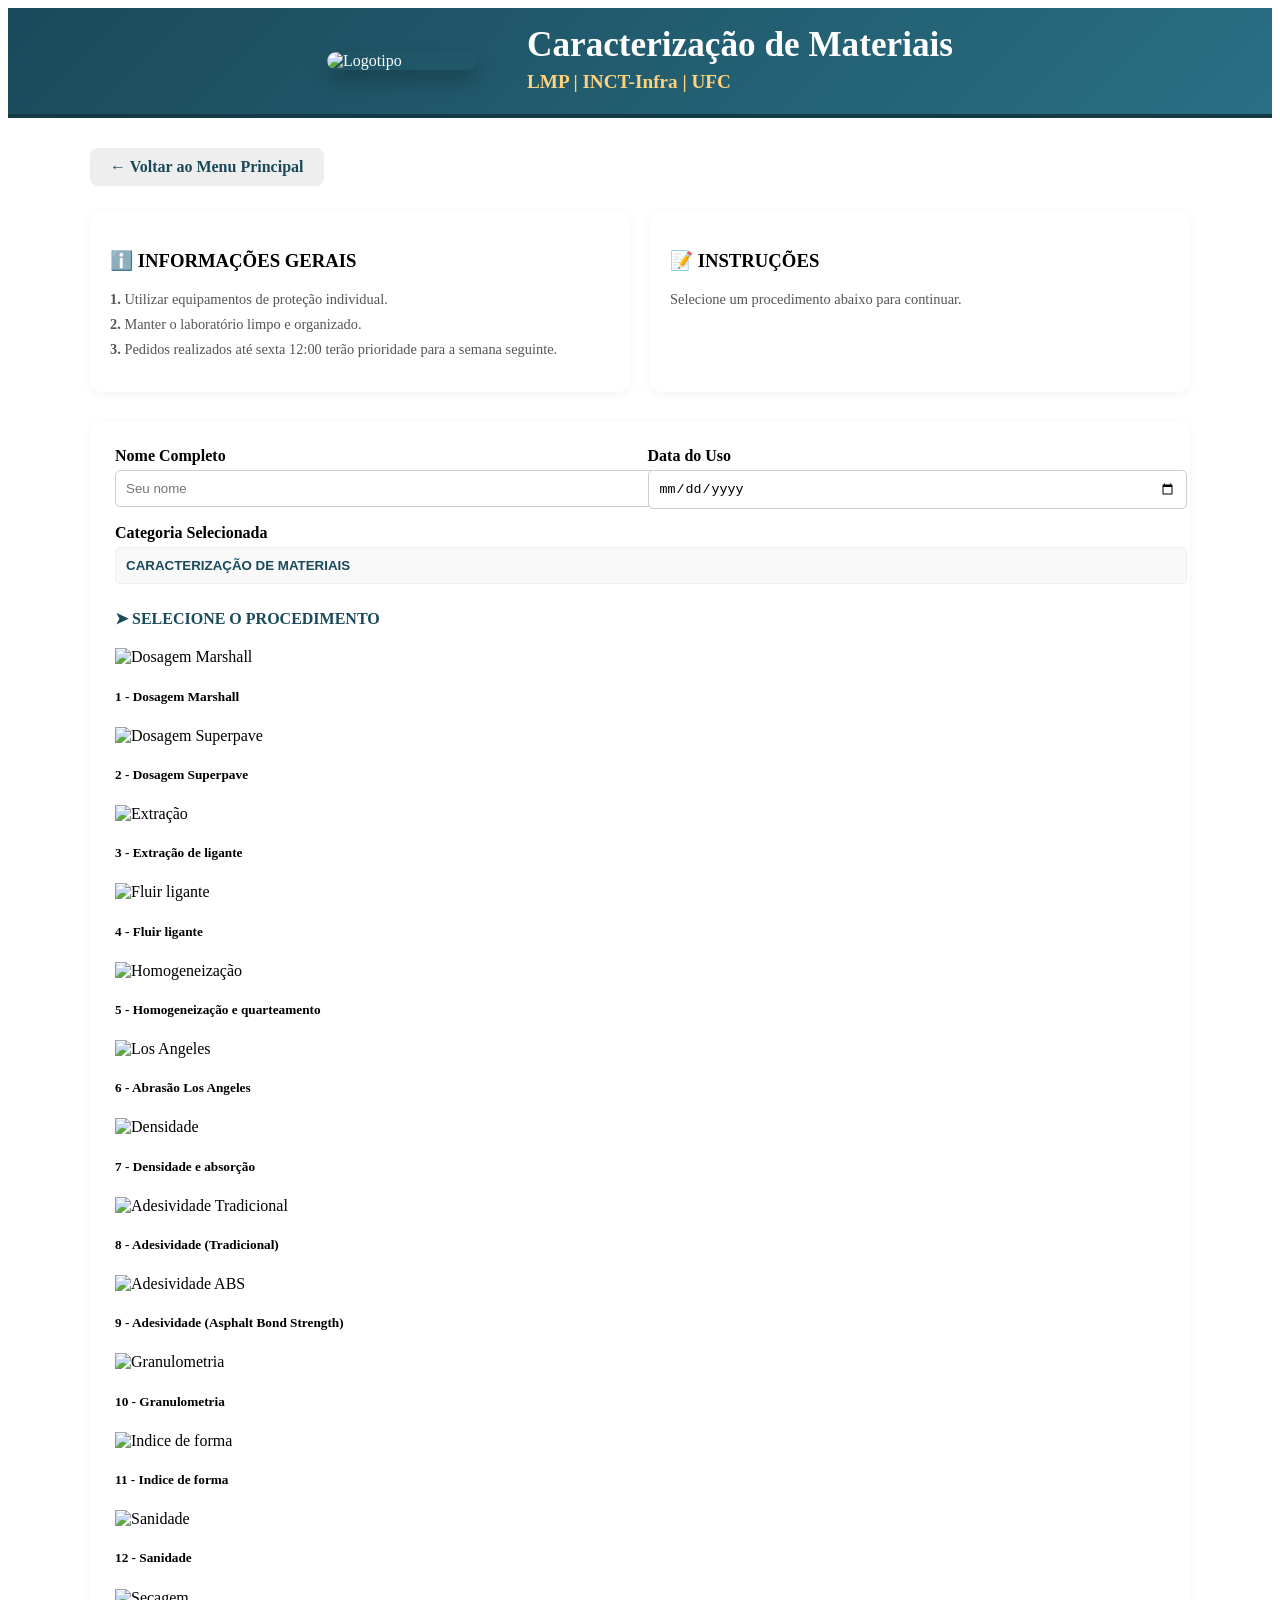
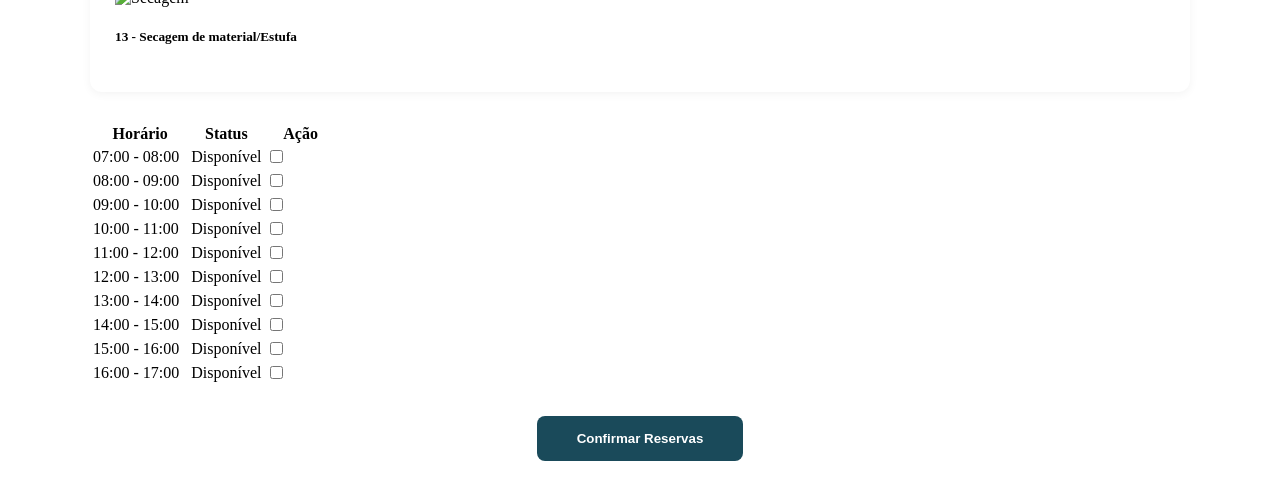
==== caracterizacao.html @ 2abd1af2 "Update caracterizacao.html" ====
<!DOCTYPE html> 
<html lang="pt-br">  
<head>  
    <meta charset="UTF-8">  
    <meta name="viewport" content="width=device-width, initial-scale=1.0">  
    <title>Caracterização | Lab Misturas Asfálticas</title>  
    <link rel="stylesheet" href="style.css">  
    <link href="https://fonts.googleapis.com/css2?family=Inter:wght@400;500;700;900&display=swap" rel="stylesheet">
</head>
<body>
    <header class="main-header" style="background: linear-gradient(135deg, #1A4A5A 0%, #2a6f84 100%); padding: 16px 0; color: white; border-bottom: 4px solid #143a46; position: relative; overflow: hidden;"> 
        <div style="position: absolute; top: 0; right: 0; width: 45%; height: 100%; background: url('img/pavimento.jpg') no-repeat center right; background-size: cover; opacity: 0.15; pointer-events: none; z-index: 0;"></div> 
        <div class="container" style="display: flex; align-items: center; justify-content: center; gap: 50px; max-width: 1100px; margin: 0 auto; position: relative; z-index: 1;"> 
            <img src="img/foto.png" alt="Logotipo" style="width: 150px; border-radius: 15px; box-shadow: 0 10px 20px rgba(0,0,0,0.25);"> 
            <div style="text-align: left;"> 
                <h1 style="margin: 0; font-size: 2.2rem; font-weight: 900; line-height: 1.2;">Caracterização de Materiais</h1> 
                <p style="margin: 5px 0; font-size: 1.2rem; font-weight: 600; color: #FFD27D;">LMP | INCT-Infra | UFC</p> 
            </div> 
        </div> 
    </header> 

    <main class="container" style="max-width: 1100px; margin: 30px auto; padding: 0 20px;">
        
        <a href="index.html" class="btn-voltar" style="text-decoration:none; display:inline-block; margin-bottom: 25px; padding: 10px 20px; background: #eee; border-radius: 8px; color: #1A4A5A; font-weight: bold;">← Voltar ao Menu Principal</a>

        <section class="info-section" style="display: grid; grid-template-columns: 1fr 1fr; gap: 20px; margin-bottom: 30px;"> 
            <div class="card info-geral" style="background: #fff; padding: 20px; border-radius: 12px; box-shadow: 0 2px 10px rgba(0,0,0,0.05);"> 
                <h3><span class="icon">ℹ️</span> INFORMAÇÕES GERAIS</h3> 
                <ul style="list-style: none; padding: 0; font-size: 0.9rem; color: #555;"> 
                    <li style="margin-bottom: 8px;"><strong>1.</strong> Utilizar equipamentos de proteção individual.</li> 
                    <li style="margin-bottom: 8px;"><strong>2.</strong> Manter o laboratório limpo e organizado.</li> 
                    <li style="margin-bottom: 8px;"><strong>3.</strong> Pedidos realizados até sexta 12:00 terão prioridade para a semana seguinte.</li> 
                </ul> 
            </div> 
            <div class="card instrucoes" id="container-instrucoes" style="background: #fff; padding: 20px; border-radius: 12px; box-shadow: 0 2px 10px rgba(0,0,0,0.05);"> 
                <h3><span class="icon">📝</span> INSTRUÇÕES</h3> 
                <p id="texto-instrucoes" style="font-size: 0.9rem; color: #555;">Selecione um procedimento abaixo para continuar.</p> 
            </div> 
        </section> 

        <section class="booking-section card" style="background: #fff; padding: 25px; border-radius: 12px; box-shadow: 0 2px 10px rgba(0,0,0,0.05);"> 
            <div class="form-grid" style="display: grid; grid-template-columns: 1fr 1fr; gap: 15px; margin-bottom: 25px;"> 
                <div class="input-group"> 
                    <label style="display: block; font-weight: 600; margin-bottom: 5px;">Nome Completo</label> 
                    <input type="text" id="nome" placeholder="Seu nome" style="width: 100%; padding: 10px; border: 1px solid #ccc; border-radius: 5px;"> 
                </div> 
                <div class="input-group"> 
                    <label style="display: block; font-weight: 600; margin-bottom: 5px;">Data do Uso</label> 
                    <input type="date" id="data" style="width: 100%; padding: 10px; border: 1px solid #ccc; border-radius: 5px;"> 
                </div> 
                <div class="input-group" style="grid-column: span 2;">
                    <label style="display: block; font-weight: 600; margin-bottom: 5px;">Categoria Selecionada</label>
                    <input type="text" id="categoria-display" value="CARACTERIZAÇÃO DE MATERIAIS" readonly style="width: 100%; padding: 10px; border: 1px solid #eee; background: #f9f9f9; border-radius: 5px; font-weight: bold; color: #1A4A5A;">
                </div>
            </div> 

            <h4 class="section-title-cards" style="margin-bottom: 20px; color: #1A4A5A;">➤ SELECIONE O PROCEDIMENTO</h4> 

            <div class="cards-container" id="container-cards-padrao">
                <div class="ensaio-card" onclick="selecionarEnsaio(this, 'Dosagem Marshall', 'Estufa 1, 2, 3, Misturador, Compactador Marshall, Balança 1', true, 'img/dnit-043_2004-me.pdf')"> 
                    <img src="img/Marshall.jpeg" alt="Dosagem Marshall"> 
                    <div class="info"><h5>1 - Dosagem Marshall</h5></div>
                </div> 
                <div class="ensaio-card" onclick="selecionarEnsaio(this, 'Dosagem Superpave', 'Estufa, Conjunto Rice Test, Bomba de Vácuo, Balança 1', true, 'img/superpave.pdf')"> 
                    <img src="img/superpave.jpeg" alt="Dosagem Superpave"> 
                    <div class="info"><h5>2 - Dosagem Superpave</h5></div> 
                </div> 
                <div class="ensaio-card" onclick="selecionarEnsaio(this, 'Extração de ligante', 'Estufa 1, Rotarex or Extrator Soxhlet, Balança 1', false, 'img/dnit-144_2014-me.pdf')"> 
                    <img src="img/rotarex.jpeg" alt="Extração"> 
                    <div class="info"><h5>3 - Extração de ligante</h5></div> 
                </div> 
                <div class="ensaio-card" onclick="selecionarEnsaio(this, 'Fluir ligante', 'Bucha de fluidez, Estufa, Cronômetro', false, '#')"> 
                    <img src="img/fluir.jpeg" alt="Fluir ligante"> 
                    <div class="info"><h5>4 - Fluir ligante</h5></div> 
                </div> 
                <div class="ensaio-card" onclick="selecionarEnsaio(this, 'Homogeneização e quarteamento', 'Quarteador de solo, Bandejas, Espátulas', false, 'img/dnit-147_2014-me.pdf')"> 
                    <img src="img/quarte.jpeg" alt="Homogeneização"> 
                    <div class="info"><h5>5 - Homogeneização e quarteamento</h5></div> 
                </div> 
                <div class="ensaio-card" onclick="selecionarEnsaio(this, 'Abrasão Los Angeles', 'Máquina Los Angeles, Jogo de Peneiras, Balança 1', false, 'img/dnit-164_2013-me.pdf')"> 
                    <img src="img/la.jpeg" alt="Los Angeles"> 
                    <div class="info"><h5>6 - Abrasão Los Angeles</h5></div> 
                </div> 
                <div class="ensaio-card" onclick="selecionarEnsaio(this, 'Densidade e absorção', 'Picnômetros, Banho-maria, Balança hidrostática', false, 'img/dnit-117_2010-me.pdf')"> 
                    <img src="img/dens.jpeg" alt="Densidade"> 
                    <div class="info"><h5>7 - Densidade e absorção</h5></div> 
                </div> 
                <div class="ensaio-card" onclick="selecionarEnsaio(this, 'Adesividade (Tradicional)', 'Estufa, Placas de vidro, Agregados', false, 'img/dnit-078_2006-me.pdf')"> 
                    <img src="img/adesiv.jpeg" alt="Adesividade Tradicional"> 
                    <div class="info"><h5>8 - Adesividade (Tradicional)</h5></div> 
                </div> 
                <div class="ensaio-card" onclick="selecionarEnsaio(this, 'Adesividade (Asphalt Bond Strength)', 'Pneumatic Adhesion Tester (PAT), Pastilhas, Estufa', false, '#')"> 
                    <img src="img/abs.jpeg" alt="Adesividade ABS"> 
                    <div class="info"><h5>9 - Adesividade (Asphalt Bond Strength)</h5></div> 
                </div> 
                <div class="ensaio-card" onclick="selecionarEnsaio(this, 'Granulometria', 'Agitador de peneiras, Jogo de peneiras, Balança', false, 'img/dnit-011_2004-me.pdf')"> 
                    <img src="img/granu.jpeg" alt="Granulometria"> 
                    <div class="info"><h5>10 - Granulometria</h5></div> 
                </div> 
                <div class="ensaio-card" onclick="selecionarEnsaio(this, 'Indice de forma', 'Paquímetro, Agulha de forma, Bandejas', false, 'img/dnit-014_2004-me.pdf')"> 
                    <img src="img/if.jpeg" alt="Indice de forma"> 
                    <div class="info"><h5>11 - Indice de forma</h5></div>
                </div> 
                <div class="ensaio-card" onclick="selecionarEnsaio(this, 'Sanidade', 'Solução de sulfato, Estufa, Peneiras', false, 'img/dnit-089_2006-me.pdf')"> 
                    <img src="img/sani.jpeg" alt="Sanidade"> 
                    <div class="info"><h5>12 - Sanidade</h5></div> 
                </div> 
                <div class="ensaio-card" onclick="selecionarEnsaio(this, 'Secagem de material/Estufa', 'Estufa de circulação forçada, Bandejas', false, '#')"> 
                    <img src="img/estufa.jpeg" alt="Secagem"> 
                    <div class="info"><h5>13 - Secagem de material/Estufa</h5></div> 
                </div> 
            </div>

            <div id="container-detalhes" class="detalhes-ensaio" style="display:none; margin-top: 25px;"> 
                <div class="detalhes-grid"> 
                    <div id="opcoes-marshall" style="display:none;" class="detalhes-item"> 
                        <label>Estado da Mistura:</label> 
                        <div> 
                            <button class="btn-opcao" id="btn-massa" onclick="definirSubtipo('Massa Solta', this)">Massa Solta</button> 
                            <button class="btn-opcao" id="btn-compacta" onclick="definirSubtipo('Mistura Compactada', this)">Mistura Compactada</button> 
                        </div> 
                    </div> 
                    <div class="detalhes-item"> 
                        <label>Qtd. Amostras:</label> 
                        <input type="number" id="qtd-amostras" class="input-detalhe" value="1" min="1" onchange="atualizarDadosFinais()"> 
                    </div> 
                </div> 
            </div> 

            <div id="caixa-equipamentos" class="equipamentos-info" style="display:none; margin-top: 15px;"> 
                <h4>🛠️ Equipamentos Necessários:</h4> 
                <p id="lista-equipamentos"></p> 
            </div> 
            <input type="hidden" id="maquina" value="">
        </section> 

        <section class="table-section" style="margin-top: 30px;"> 
            <table id="tabela-horarios"> 
                <thead> 
                    <tr><th style="width: 40%;">Horário</th><th style="width: 30%;">Status</th><th style="width: 30%;">Ação</th></tr> 
                </thead> 
                <tbody id="corpo-agenda"></tbody> 
            </table> 
        </section> 

        <div style="text-align: center; margin-top: 30px;">
            <button onclick="reservarSelecionados()" style="background: #1A4A5A; color: white; padding: 15px 40px; border: none; border-radius: 8px; font-weight: bold; cursor: pointer;">Confirmar Reservas</button>
        </div>
    </main> 

    <script src="script.js"></script>
    <script>
        let ensaioSelecionado = ""; 
        let subtipoSelecionado = ""; 

        // Carrega horários ao abrir a página
        window.addEventListener('load', () => { 
            carregarHorarios(); 
        }); 

        function carregarHorarios() {  
            const corpo = document.getElementById('corpo-agenda'); 
            let html = '';  
            for (let h = 7; h <= 16; h++) {  
                const intervalo = `${h.toString().padStart(2, '0')}:00 - ${(h + 1).toString().padStart(2, '0')}:00`;  
                html += `<tr> 
                            <td class="col-horario">${intervalo}</td> 
                            <td class="status-disponivel">Disponível</td> 
                            <td><input type="checkbox" name="selecionar-hora" value="${intervalo}"></td> 
                         </tr>`;  
            } 
            corpo.innerHTML = html;  
        } 

        function selecionarEnsaio(elemento, nome, equipamentos, ehMarshall, link) { 
            document.querySelectorAll('.ensaio-card').forEach(card => card.classList.remove('selected')); 
            elemento.classList.add('selected'); 
            
            ensaioSelecionado = nome; 
            subtipoSelecionado = ""; 

            document.getElementById('container-detalhes').style.display = "block"; 
            document.getElementById('opcoes-marshall').style.display = ehMarshall ? "block" : "none"; 
            document.getElementById('caixa-equipamentos').style.display = "block"; 
            document.getElementById('lista-equipamentos').innerText = equipamentos; 
            document.getElementById('texto-instrucoes').innerText = `Você selecionou: ${nome}.`; 
            
            atualizarDadosFinais(); 
        } 

        function definirSubtipo(tipo, botao) { 
            document.querySelectorAll('.btn-opcao').forEach(btn => btn.classList.remove('active')); 
            botao.classList.add('active'); 
            subtipoSelecionado = " - " + tipo; 
            atualizarDadosFinais(); 
        } 

        function atualizarDadosFinais() { 
            const qtd = document.getElementById('qtd-amostras').value; 
            const categoria = document.getElementById('categoria-display').value;
            let textoFinal = `[${categoria}] ${ensaioSelecionado}${subtipoSelecionado} (${qtd} amostras)`; 
            document.getElementById('maquina').value = textoFinal; 
        }

        function reservarSelecionados() {
            const nome = document.getElementById('nome').value;
            const data = document.getElementById('data').value;
            const checkboxes = document.querySelectorAll('input[name="selecionar-hora"]:checked');

            if (!nome || !data || !ensaioSelecionado || checkboxes.length === 0) {
                alert("Por favor, preencha o nome, a data, escolha um ensaio e os horários.");
                return;
            }
            
            // Aqui executa a função de envio que estiver no seu script.js
            if (typeof window.reservarNoScript === "function") {
                window.reservarNoScript();
            } else {
                alert("Reserva registrada localmente. (Conecte o script.js para enviar ao Google Sheets)");
            }
        }
    </script>
</body> 
</html>
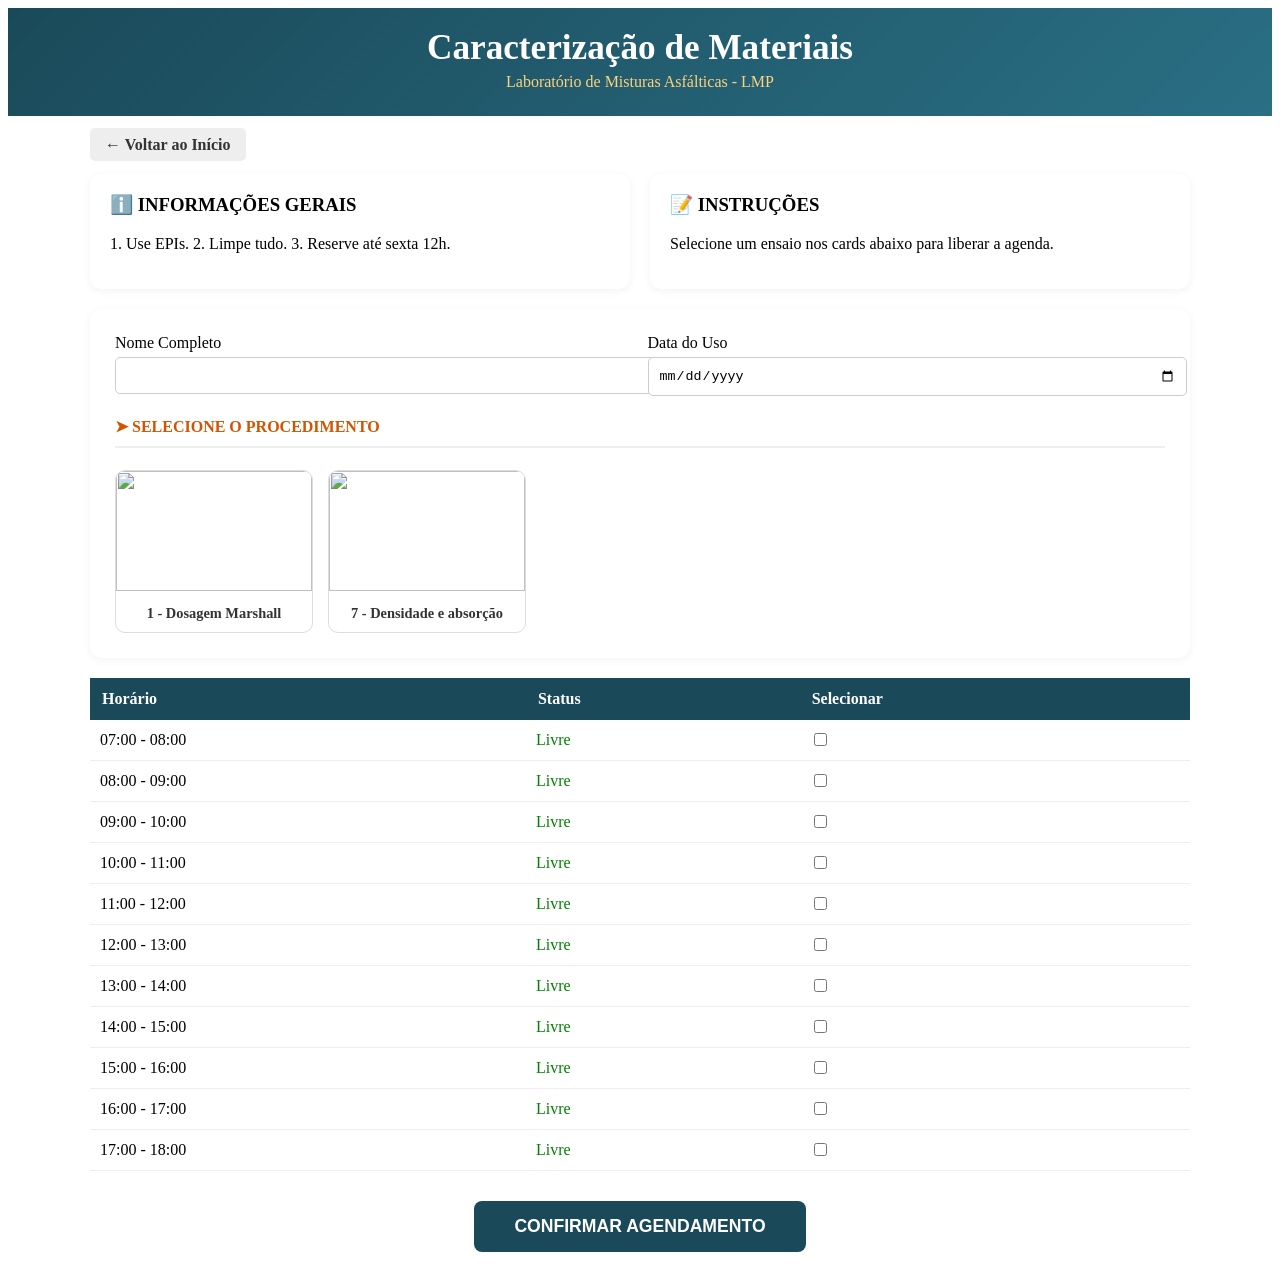
==== commit 988b44a1: "Update caracterizacao.html" ====
--- a/caracterizacao.html
+++ b/caracterizacao.html
@@ -6,219 +6,161 @@
     <title>Caracterização | Lab Misturas Asfálticas</title>  
     <link rel="stylesheet" href="style.css">  
     <link href="https://fonts.googleapis.com/css2?family=Inter:wght@400;500;700;900&display=swap" rel="stylesheet">
+    <style>
+        /* CSS de Emergência para garantir o layout da imagem */
+        .ensaio-card { border: 1px solid #ddd; border-radius: 10px; cursor: pointer; transition: 0.3s; overflow: hidden; background: white; }
+        .ensaio-card:hover { transform: translateY(-5px); box-shadow: 0 5px 15px rgba(0,0,0,0.1); }
+        .ensaio-card.selected { border: 3px solid #1A4A5A !important; background: #f0f7f9; }
+        .ensaio-card img { width: 100%; height: 120px; object-fit: cover; }
+        .ensaio-card .info { padding: 10px; text-align: center; }
+        .ensaio-card h5 { margin: 0; font-size: 0.9rem; color: #333; }
+        .btn-opcao { padding: 8px 15px; border: 1px solid #ccc; border-radius: 5px; cursor: pointer; margin-right: 5px; }
+        .btn-opcao.active { background: #FFD27D; border-color: #e6b800; font-weight: bold; }
+        table { width: 100%; border-collapse: collapse; margin-top: 20px; background: white; }
+        th { background: #1A4A5A; color: white; padding: 12px; text-align: left; }
+        td { padding: 10px; border-bottom: 1px solid #eee; }
+    </style>
 </head>
 <body>
-    <header class="main-header" style="background: linear-gradient(135deg, #1A4A5A 0%, #2a6f84 100%); padding: 16px 0; color: white; border-bottom: 4px solid #143a46; position: relative; overflow: hidden;"> 
-        <div style="position: absolute; top: 0; right: 0; width: 45%; height: 100%; background: url('img/pavimento.jpg') no-repeat center right; background-size: cover; opacity: 0.15; pointer-events: none; z-index: 0;"></div> 
-        <div class="container" style="display: flex; align-items: center; justify-content: center; gap: 50px; max-width: 1100px; margin: 0 auto; position: relative; z-index: 1;"> 
-            <img src="img/foto.png" alt="Logotipo" style="width: 150px; border-radius: 15px; box-shadow: 0 10px 20px rgba(0,0,0,0.25);"> 
-            <div style="text-align: left;"> 
-                <h1 style="margin: 0; font-size: 2.2rem; font-weight: 900; line-height: 1.2;">Caracterização de Materiais</h1> 
-                <p style="margin: 5px 0; font-size: 1.2rem; font-weight: 600; color: #FFD27D;">LMP | INCT-Infra | UFC</p> 
+    <header class="main-header" style="background: linear-gradient(135deg, #1A4A5A 0%, #2a6f84 100%); padding: 20px 0; color: white; text-align: center;"> 
+        <div class="container">
+            <h1 style="margin: 0; font-size: 2.2rem;">Caracterização de Materiais</h1> 
+            <p style="color: #FFD27D; margin: 5px 0;">Laboratório de Misturas Asfálticas - LMP</p> 
+        </div>
+    </header> 
+
+    <main class="container" style="max-width: 1100px; margin: 20px auto; padding: 0 20px;">
+        
+        <a href="index.html" style="text-decoration:none; background:#eee; padding:8px 15px; border-radius:5px; color:#333; font-weight:bold;">← Voltar ao Início</a>
+
+        <div style="display: grid; grid-template-columns: 1fr 1fr; gap: 20px; margin-top: 20px;"> 
+            <div class="card" style="background: #fff; padding: 20px; border-radius: 12px; box-shadow: 0 2px 10px rgba(0,0,0,0.05);"> 
+                <h3 style="margin-top:0;">ℹ️ INFORMAÇÕES GERAIS</h3> 
+                <p>1. Use EPIs. 2. Limpe tudo. 3. Reserve até sexta 12h.</p>
+            </div> 
+            <div class="card" style="background: #fff; padding: 20px; border-radius: 12px; box-shadow: 0 2px 10px rgba(0,0,0,0.05);"> 
+                <h3 style="margin-top:0;">📝 INSTRUÇÕES</h3> 
+                <p id="texto-instrucoes">Selecione um ensaio nos cards abaixo para liberar a agenda.</p> 
             </div> 
         </div> 
-    </header> 
 
-    <main class="container" style="max-width: 1100px; margin: 30px auto; padding: 0 20px;">
-        
-        <a href="index.html" class="btn-voltar" style="text-decoration:none; display:inline-block; margin-bottom: 25px; padding: 10px 20px; background: #eee; border-radius: 8px; color: #1A4A5A; font-weight: bold;">← Voltar ao Menu Principal</a>
+        <div class="card" style="background: #fff; padding: 25px; border-radius: 12px; margin-top: 20px; box-shadow: 0 2px 10px rgba(0,0,0,0.05);"> 
+            <div style="display: grid; grid-template-columns: 1fr 1fr; gap: 15px; margin-bottom: 20px;"> 
+                <div>
+                    <label>Nome Completo</label>
+                    <input type="text" id="nome" style="width:100%; padding:10px; margin-top:5px; border:1px solid #ccc; border-radius:5px;">
+                </div>
+                <div>
+                    <label>Data do Uso</label>
+                    <input type="date" id="data" style="width:100%; padding:10px; margin-top:5px; border:1px solid #ccc; border-radius:5px;">
+                </div>
+            </div>
 
-        <section class="info-section" style="display: grid; grid-template-columns: 1fr 1fr; gap: 20px; margin-bottom: 30px;"> 
-            <div class="card info-geral" style="background: #fff; padding: 20px; border-radius: 12px; box-shadow: 0 2px 10px rgba(0,0,0,0.05);"> 
-                <h3><span class="icon">ℹ️</span> INFORMAÇÕES GERAIS</h3> 
-                <ul style="list-style: none; padding: 0; font-size: 0.9rem; color: #555;"> 
-                    <li style="margin-bottom: 8px;"><strong>1.</strong> Utilizar equipamentos de proteção individual.</li> 
-                    <li style="margin-bottom: 8px;"><strong>2.</strong> Manter o laboratório limpo e organizado.</li> 
-                    <li style="margin-bottom: 8px;"><strong>3.</strong> Pedidos realizados até sexta 12:00 terão prioridade para a semana seguinte.</li> 
-                </ul> 
-            </div> 
-            <div class="card instrucoes" id="container-instrucoes" style="background: #fff; padding: 20px; border-radius: 12px; box-shadow: 0 2px 10px rgba(0,0,0,0.05);"> 
-                <h3><span class="icon">📝</span> INSTRUÇÕES</h3> 
-                <p id="texto-instrucoes" style="font-size: 0.9rem; color: #555;">Selecione um procedimento abaixo para continuar.</p> 
-            </div> 
-        </section> 
-
-        <section class="booking-section card" style="background: #fff; padding: 25px; border-radius: 12px; box-shadow: 0 2px 10px rgba(0,0,0,0.05);"> 
-            <div class="form-grid" style="display: grid; grid-template-columns: 1fr 1fr; gap: 15px; margin-bottom: 25px;"> 
-                <div class="input-group"> 
-                    <label style="display: block; font-weight: 600; margin-bottom: 5px;">Nome Completo</label> 
-                    <input type="text" id="nome" placeholder="Seu nome" style="width: 100%; padding: 10px; border: 1px solid #ccc; border-radius: 5px;"> 
-                </div> 
-                <div class="input-group"> 
-                    <label style="display: block; font-weight: 600; margin-bottom: 5px;">Data do Uso</label> 
-                    <input type="date" id="data" style="width: 100%; padding: 10px; border: 1px solid #ccc; border-radius: 5px;"> 
-                </div> 
-                <div class="input-group" style="grid-column: span 2;">
-                    <label style="display: block; font-weight: 600; margin-bottom: 5px;">Categoria Selecionada</label>
-                    <input type="text" id="categoria-display" value="CARACTERIZAÇÃO DE MATERIAIS" readonly style="width: 100%; padding: 10px; border: 1px solid #eee; background: #f9f9f9; border-radius: 5px; font-weight: bold; color: #1A4A5A;">
-                </div>
-            </div> 
-
-            <h4 class="section-title-cards" style="margin-bottom: 20px; color: #1A4A5A;">➤ SELECIONE O PROCEDIMENTO</h4> 
-
-            <div class="cards-container" id="container-cards-padrao">
-                <div class="ensaio-card" onclick="selecionarEnsaio(this, 'Dosagem Marshall', 'Estufa 1, 2, 3, Misturador, Compactador Marshall, Balança 1', true, 'img/dnit-043_2004-me.pdf')"> 
-                    <img src="img/Marshall.jpeg" alt="Dosagem Marshall"> 
+            <h4 style="color: #d35400; border-bottom: 2px solid #eee; padding-bottom: 10px;">➤ SELECIONE O PROCEDIMENTO</h4> 
+            
+            <div class="cards-container" style="display: grid; grid-template-columns: repeat(auto-fill, minmax(180px, 1fr)); gap: 15px; margin-top: 15px;">
+                <div class="ensaio-card" onclick="selecionarProcedimento(this, 'Dosagem Marshall', 'Estufas, Compactador', true)"> 
+                    <img src="img/Marshall.jpeg"> 
                     <div class="info"><h5>1 - Dosagem Marshall</h5></div>
                 </div> 
-                <div class="ensaio-card" onclick="selecionarEnsaio(this, 'Dosagem Superpave', 'Estufa, Conjunto Rice Test, Bomba de Vácuo, Balança 1', true, 'img/superpave.pdf')"> 
-                    <img src="img/superpave.jpeg" alt="Dosagem Superpave"> 
-                    <div class="info"><h5>2 - Dosagem Superpave</h5></div> 
-                </div> 
-                <div class="ensaio-card" onclick="selecionarEnsaio(this, 'Extração de ligante', 'Estufa 1, Rotarex or Extrator Soxhlet, Balança 1', false, 'img/dnit-144_2014-me.pdf')"> 
-                    <img src="img/rotarex.jpeg" alt="Extração"> 
-                    <div class="info"><h5>3 - Extração de ligante</h5></div> 
-                </div> 
-                <div class="ensaio-card" onclick="selecionarEnsaio(this, 'Fluir ligante', 'Bucha de fluidez, Estufa, Cronômetro', false, '#')"> 
-                    <img src="img/fluir.jpeg" alt="Fluir ligante"> 
-                    <div class="info"><h5>4 - Fluir ligante</h5></div> 
-                </div> 
-                <div class="ensaio-card" onclick="selecionarEnsaio(this, 'Homogeneização e quarteamento', 'Quarteador de solo, Bandejas, Espátulas', false, 'img/dnit-147_2014-me.pdf')"> 
-                    <img src="img/quarte.jpeg" alt="Homogeneização"> 
-                    <div class="info"><h5>5 - Homogeneização e quarteamento</h5></div> 
-                </div> 
-                <div class="ensaio-card" onclick="selecionarEnsaio(this, 'Abrasão Los Angeles', 'Máquina Los Angeles, Jogo de Peneiras, Balança 1', false, 'img/dnit-164_2013-me.pdf')"> 
-                    <img src="img/la.jpeg" alt="Los Angeles"> 
-                    <div class="info"><h5>6 - Abrasão Los Angeles</h5></div> 
-                </div> 
-                <div class="ensaio-card" onclick="selecionarEnsaio(this, 'Densidade e absorção', 'Picnômetros, Banho-maria, Balança hidrostática', false, 'img/dnit-117_2010-me.pdf')"> 
-                    <img src="img/dens.jpeg" alt="Densidade"> 
+                <div class="ensaio-card" onclick="selecionarProcedimento(this, 'Densidade e absorção', 'Balança Hidrostática', false)"> 
+                    <img src="img/dens.jpeg"> 
                     <div class="info"><h5>7 - Densidade e absorção</h5></div> 
-                </div> 
-                <div class="ensaio-card" onclick="selecionarEnsaio(this, 'Adesividade (Tradicional)', 'Estufa, Placas de vidro, Agregados', false, 'img/dnit-078_2006-me.pdf')"> 
-                    <img src="img/adesiv.jpeg" alt="Adesividade Tradicional"> 
-                    <div class="info"><h5>8 - Adesividade (Tradicional)</h5></div> 
-                </div> 
-                <div class="ensaio-card" onclick="selecionarEnsaio(this, 'Adesividade (Asphalt Bond Strength)', 'Pneumatic Adhesion Tester (PAT), Pastilhas, Estufa', false, '#')"> 
-                    <img src="img/abs.jpeg" alt="Adesividade ABS"> 
-                    <div class="info"><h5>9 - Adesividade (Asphalt Bond Strength)</h5></div> 
-                </div> 
-                <div class="ensaio-card" onclick="selecionarEnsaio(this, 'Granulometria', 'Agitador de peneiras, Jogo de peneiras, Balança', false, 'img/dnit-011_2004-me.pdf')"> 
-                    <img src="img/granu.jpeg" alt="Granulometria"> 
-                    <div class="info"><h5>10 - Granulometria</h5></div> 
-                </div> 
-                <div class="ensaio-card" onclick="selecionarEnsaio(this, 'Indice de forma', 'Paquímetro, Agulha de forma, Bandejas', false, 'img/dnit-014_2004-me.pdf')"> 
-                    <img src="img/if.jpeg" alt="Indice de forma"> 
-                    <div class="info"><h5>11 - Indice de forma</h5></div>
-                </div> 
-                <div class="ensaio-card" onclick="selecionarEnsaio(this, 'Sanidade', 'Solução de sulfato, Estufa, Peneiras', false, 'img/dnit-089_2006-me.pdf')"> 
-                    <img src="img/sani.jpeg" alt="Sanidade"> 
-                    <div class="info"><h5>12 - Sanidade</h5></div> 
-                </div> 
-                <div class="ensaio-card" onclick="selecionarEnsaio(this, 'Secagem de material/Estufa', 'Estufa de circulação forçada, Bandejas', false, '#')"> 
-                    <img src="img/estufa.jpeg" alt="Secagem"> 
-                    <div class="info"><h5>13 - Secagem de material/Estufa</h5></div> 
-                </div> 
+                </div>
+                </div>
+
+            <div id="area-opcoes" style="display:none; margin-top: 20px; padding: 15px; background: #f9f9f9; border-radius: 8px;">
+                <div id="opcoes-marshall" style="display:none; margin-bottom: 15px;">
+                    <p><strong>Estado da Mistura:</strong></p>
+                    <button class="btn-opcao" onclick="setSubtipo('Massa Solta', this)">Massa Solta</button>
+                    <button class="btn-opcao" onclick="setSubtipo('Mistura Compactada', this)">Mistura Compactada</button>
+                </div>
+                <label><strong>Quantidade de Amostras:</strong></label>
+                <input type="number" id="qtd" value="1" min="1" style="width: 60px; padding: 5px;" onchange="gerarNomeFinal()">
+                <p style="margin-top: 15px; color: #1A4A5A;"><strong>🛠️ Equipamentos:</strong> <span id="lab-equip"></span></p>
             </div>
+        </div>
 
-            <div id="container-detalhes" class="detalhes-ensaio" style="display:none; margin-top: 25px;"> 
-                <div class="detalhes-grid"> 
-                    <div id="opcoes-marshall" style="display:none;" class="detalhes-item"> 
-                        <label>Estado da Mistura:</label> 
-                        <div> 
-                            <button class="btn-opcao" id="btn-massa" onclick="definirSubtipo('Massa Solta', this)">Massa Solta</button> 
-                            <button class="btn-opcao" id="btn-compacta" onclick="definirSubtipo('Mistura Compactada', this)">Mistura Compactada</button> 
-                        </div> 
-                    </div> 
-                    <div class="detalhes-item"> 
-                        <label>Qtd. Amostras:</label> 
-                        <input type="number" id="qtd-amostras" class="input-detalhe" value="1" min="1" onchange="atualizarDadosFinais()"> 
-                    </div> 
-                </div> 
-            </div> 
+        <div id="tabela-container">
+            <table>
+                <thead>
+                    <tr><th>Horário</th><th>Status</th><th>Selecionar</th></tr>
+                </thead>
+                <tbody id="corpo-tabela"></tbody>
+            </table>
+        </div>
 
-            <div id="caixa-equipamentos" class="equipamentos-info" style="display:none; margin-top: 15px;"> 
-                <h4>🛠️ Equipamentos Necessários:</h4> 
-                <p id="lista-equipamentos"></p> 
-            </div> 
-            <input type="hidden" id="maquina" value="">
-        </section> 
+        <div style="text-align:center; margin: 30px 0;">
+            <button onclick="enviarReserva()" style="background:#1A4A5A; color:white; padding:15px 40px; border:none; border-radius:8px; font-weight:bold; cursor:pointer; font-size:1.1rem;">CONFIRMAR AGENDAMENTO</button>
+        </div>
 
-        <section class="table-section" style="margin-top: 30px;"> 
-            <table id="tabela-horarios"> 
-                <thead> 
-                    <tr><th style="width: 40%;">Horário</th><th style="width: 30%;">Status</th><th style="width: 30%;">Ação</th></tr> 
-                </thead> 
-                <tbody id="corpo-agenda"></tbody> 
-            </table> 
-        </section> 
+        <input type="hidden" id="maquina">
+    </main>
 
-        <div style="text-align: center; margin-top: 30px;">
-            <button onclick="reservarSelecionados()" style="background: #1A4A5A; color: white; padding: 15px 40px; border: none; border-radius: 8px; font-weight: bold; cursor: pointer;">Confirmar Reservas</button>
-        </div>
-    </main> 
+    <script>
+        // Funções internas para garantir que nada dependa de arquivos externos que podem falhar
+        let procGlobal = "";
+        let subGlobal = "";
 
-    <script src="script.js"></script>
-    <script>
-        let ensaioSelecionado = ""; 
-        let subtipoSelecionado = ""; 
+        window.onload = function() {
+            renderizarHorarios();
+        };
 
-        // Carrega horários ao abrir a página
-        window.addEventListener('load', () => { 
-            carregarHorarios(); 
-        }); 
-
-        function carregarHorarios() {  
-            const corpo = document.getElementById('corpo-agenda'); 
-            let html = '';  
-            for (let h = 7; h <= 16; h++) {  
-                const intervalo = `${h.toString().padStart(2, '0')}:00 - ${(h + 1).toString().padStart(2, '0')}:00`;  
-                html += `<tr> 
-                            <td class="col-horario">${intervalo}</td> 
-                            <td class="status-disponivel">Disponível</td> 
-                            <td><input type="checkbox" name="selecionar-hora" value="${intervalo}"></td> 
-                         </tr>`;  
-            } 
-            corpo.innerHTML = html;  
-        } 
-
-        function selecionarEnsaio(elemento, nome, equipamentos, ehMarshall, link) { 
-            document.querySelectorAll('.ensaio-card').forEach(card => card.classList.remove('selected')); 
-            elemento.classList.add('selected'); 
-            
-            ensaioSelecionado = nome; 
-            subtipoSelecionado = ""; 
-
-            document.getElementById('container-detalhes').style.display = "block"; 
-            document.getElementById('opcoes-marshall').style.display = ehMarshall ? "block" : "none"; 
-            document.getElementById('caixa-equipamentos').style.display = "block"; 
-            document.getElementById('lista-equipamentos').innerText = equipamentos; 
-            document.getElementById('texto-instrucoes').innerText = `Você selecionou: ${nome}.`; 
-            
-            atualizarDadosFinais(); 
-        } 
-
-        function definirSubtipo(tipo, botao) { 
-            document.querySelectorAll('.btn-opcao').forEach(btn => btn.classList.remove('active')); 
-            botao.classList.add('active'); 
-            subtipoSelecionado = " - " + tipo; 
-            atualizarDadosFinais(); 
-        } 
-
-        function atualizarDadosFinais() { 
-            const qtd = document.getElementById('qtd-amostras').value; 
-            const categoria = document.getElementById('categoria-display').value;
-            let textoFinal = `[${categoria}] ${ensaioSelecionado}${subtipoSelecionado} (${qtd} amostras)`; 
-            document.getElementById('maquina').value = textoFinal; 
+        function renderizarHorarios() {
+            const corpo = document.getElementById('corpo-tabela');
+            let html = '';
+            for (let i = 7; i <= 17; i++) {
+                let hora = i.toString().padStart(2, '0') + ":00";
+                html += `<tr>
+                    <td>${hora} - ${(i+1).toString().padStart(2, '0')}:00</td>
+                    <td style="color:green">Livre</td>
+                    <td><input type="checkbox" class="check-hora" value="${hora}"></td>
+                </tr>`;
+            }
+            corpo.innerHTML = html;
         }
 
-        function reservarSelecionados() {
+        function selecionarProcedimento(el, nome, equips, isMarshall) {
+            // Remove seleção de todos
+            document.querySelectorAll('.ensaio-card').forEach(c => c.classList.remove('selected'));
+            // Adiciona no clicado
+            el.classList.add('selected');
+            
+            procGlobal = nome;
+            document.getElementById('area-opcoes').style.display = "block";
+            document.getElementById('opcoes-marshall').style.display = isMarshall ? "block" : "none";
+            document.getElementById('lab-equip').innerText = equips;
+            document.getElementById('texto-instrucoes').innerHTML = `<b>Procedimento:</b> ${nome}. <br>Agora escolha a quantidade e os horários abaixo.`;
+            gerarNomeFinal();
+        }
+
+        function setSubtipo(tipo, btn) {
+            document.querySelectorAll('.btn-opcao').forEach(b => b.classList.remove('active'));
+            btn.classList.add('active');
+            subGlobal = " (" + tipo + ")";
+            gerarNomeFinal();
+        }
+
+        function gerarNomeFinal() {
+            const qtd = document.getElementById('qtd').value;
+            document.getElementById('maquina').value = `[CARACTERIZAÇÃO] ${procGlobal}${subGlobal} - ${qtd} amostras`;
+        }
+
+        function enviarReserva() {
             const nome = document.getElementById('nome').value;
             const data = document.getElementById('data').value;
-            const checkboxes = document.querySelectorAll('input[name="selecionar-hora"]:checked');
+            const itemFinal = document.getElementById('maquina').value;
+            const selecionados = document.querySelectorAll('.check-hora:checked');
 
-            if (!nome || !data || !ensaioSelecionado || checkboxes.length === 0) {
-                alert("Por favor, preencha o nome, a data, escolha um ensaio e os horários.");
+            if(!nome || !data || !procGlobal || selecionados.length === 0) {
+                alert("Erro: Preencha seu nome, data, selecione um ensaio e os horários na tabela.");
                 return;
             }
-            
-            // Aqui executa a função de envio que estiver no seu script.js
-            if (typeof window.reservarNoScript === "function") {
-                window.reservarNoScript();
-            } else {
-                alert("Reserva registrada localmente. (Conecte o script.js para enviar ao Google Sheets)");
-            }
+
+            alert("Sucesso! Reservando: " + itemFinal);
+            // Aqui você deve chamar a função do Google Apps Script se estiver usando uma
+            // google.script.run.suaFuncaoDoGS(...);
         }
     </script>
-</body> 
+</body>
 </html>
